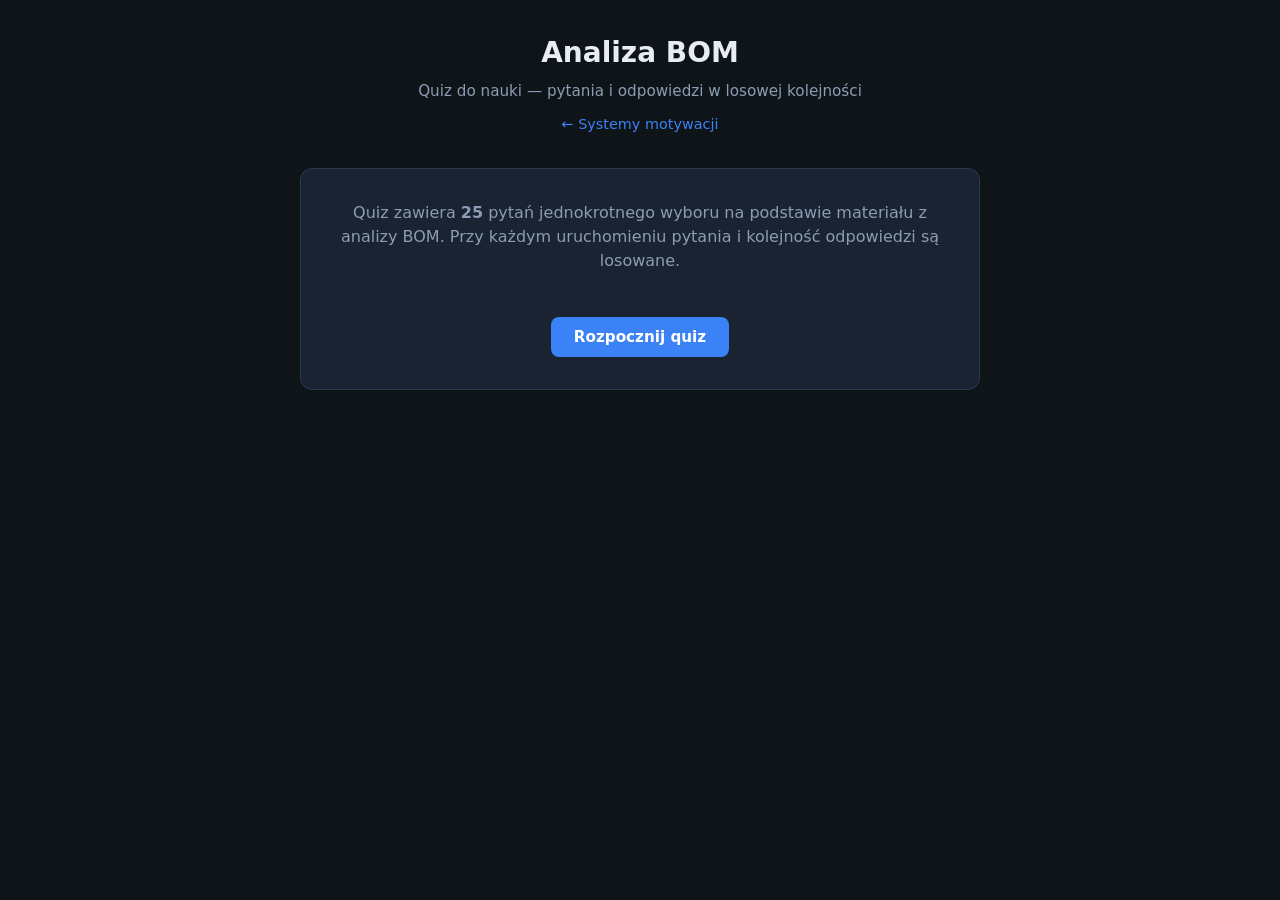
==== analiza-bom/index.html @ aa4360fb "Dodaj quiz Analiza BOM i nawigację między quizami. 50 pytań z CSV, wspólny styl i logika, dostęp pod" ====
<!DOCTYPE html>
<html lang="pl">
<head>
  <meta charset="UTF-8">
  <meta name="viewport" content="width=device-width, initial-scale=1.0">
  <title>Quiz — Analiza BOM</title>
  <link rel="stylesheet" href="../style.css">
</head>
<body>
  <div class="app">
    <header>
      <h1>Analiza BOM</h1>
      <p class="subtitle">Quiz do nauki — pytania i odpowiedzi w losowej kolejności</p>
      <p class="quiz-nav"><a href="../index.html">← Systemy motywacji</a></p>
    </header>

    <section id="screen-start" class="screen active start-screen">
      <div class="card">
        <p>
          Quiz zawiera <strong id="question-count">25</strong> pytań jednokrotnego wyboru
          na podstawie materiału z analizy BOM. Przy każdym uruchomieniu
          pytania i kolejność odpowiedzi są losowane.
        </p>
        <button type="button" class="btn" id="btn-start">Rozpocznij quiz</button>
      </div>
    </section>

    <section id="screen-quiz" class="screen">
      <div class="progress-bar">
        <div class="progress-fill" id="progress-fill" style="width: 0%"></div>
      </div>
      <p class="progress-text" id="progress-text">Pytanie 1 z 50</p>

      <div class="card">
        <span class="category-tag" id="category"></span>
        <p class="question-text" id="question"></p>
        <div class="options" id="options"></div>
        <div class="feedback hidden" id="feedback"></div>
        <button type="button" class="btn hidden" id="btn-next">Następne pytanie</button>
      </div>
    </section>

    <section id="screen-result" class="screen start-screen">
      <div class="card">
        <p class="result-message" id="result-message"></p>
        <div class="stats">
          <div class="stat">
            <div class="stat-value" id="score-value">0</div>
            <div class="stat-label">poprawnych</div>
          </div>
          <div class="stat">
            <div class="stat-value" id="total-value">50</div>
            <div class="stat-label">pytań</div>
          </div>
        </div>
        <button type="button" class="btn" id="btn-restart">Powtórz quiz</button>
      </div>
    </section>
  </div>

  <script src="questions.js"></script>
  <script src="../app.js"></script>
</body>
</html>
---- style.css ----
*,
*::before,
*::after {
  box-sizing: border-box;
}

:root {
  --bg: #0f1419;
  --surface: #1a2332;
  --surface-hover: #243044;
  --border: #2d3a4f;
  --text: #e8edf4;
  --text-muted: #8b9cb3;
  --accent: #3b82f6;
  --accent-hover: #2563eb;
  --success: #22c55e;
  --success-bg: rgba(34, 197, 94, 0.12);
  --error: #ef4444;
  --error-bg: rgba(239, 68, 68, 0.12);
  --radius: 12px;
  --font: "Segoe UI", system-ui, -apple-system, sans-serif;
}

body {
  margin: 0;
  min-height: 100vh;
  font-family: var(--font);
  background: var(--bg);
  color: var(--text);
  line-height: 1.5;
}

.app {
  max-width: 720px;
  margin: 0 auto;
  padding: 2rem 1.25rem 3rem;
}

header {
  text-align: center;
  margin-bottom: 2rem;
}

header h1 {
  margin: 0 0 0.35rem;
  font-size: 1.75rem;
  font-weight: 700;
}

header .subtitle {
  margin: 0;
  color: var(--text-muted);
  font-size: 0.95rem;
}

.quiz-nav {
  margin: 0.75rem 0 0;
  font-size: 0.9rem;
}

.quiz-nav a {
  color: var(--accent);
  text-decoration: none;
}

.quiz-nav a:hover {
  text-decoration: underline;
}

.progress-bar {
  height: 6px;
  background: var(--border);
  border-radius: 3px;
  overflow: hidden;
  margin-bottom: 0.5rem;
}

.progress-fill {
  height: 100%;
  background: var(--accent);
  border-radius: 3px;
  transition: width 0.3s ease;
}

.progress-text {
  font-size: 0.85rem;
  color: var(--text-muted);
  margin-bottom: 1.5rem;
}

.card {
  background: var(--surface);
  border: 1px solid var(--border);
  border-radius: var(--radius);
  padding: 1.5rem;
}

.question-text {
  font-size: 1.1rem;
  font-weight: 500;
  margin: 0 0 1.25rem;
}

.category-tag {
  display: inline-block;
  font-size: 0.75rem;
  font-weight: 600;
  text-transform: uppercase;
  letter-spacing: 0.04em;
  color: var(--accent);
  background: rgba(59, 130, 246, 0.15);
  padding: 0.2rem 0.55rem;
  border-radius: 4px;
  margin-bottom: 0.75rem;
}

.options {
  display: flex;
  flex-direction: column;
  gap: 0.6rem;
}

.option {
  display: flex;
  align-items: flex-start;
  gap: 0.75rem;
  width: 100%;
  padding: 0.85rem 1rem;
  text-align: left;
  font-family: inherit;
  font-size: 0.95rem;
  color: var(--text);
  background: var(--bg);
  border: 2px solid var(--border);
  border-radius: 8px;
  cursor: pointer;
  transition: border-color 0.15s, background 0.15s;
}

.option:hover:not(:disabled) {
  border-color: var(--accent);
  background: var(--surface-hover);
}

.option:disabled {
  cursor: default;
}

.option-letter {
  flex-shrink: 0;
  width: 1.6rem;
  height: 1.6rem;
  display: flex;
  align-items: center;
  justify-content: center;
  font-weight: 700;
  font-size: 0.8rem;
  background: var(--border);
  border-radius: 6px;
}

.option.correct {
  border-color: var(--success);
  background: var(--success-bg);
}

.option.correct .option-letter {
  background: var(--success);
  color: #fff;
}

.option.wrong {
  border-color: var(--error);
  background: var(--error-bg);
}

.option.wrong .option-letter {
  background: var(--error);
  color: #fff;
}

.feedback {
  margin-top: 1.25rem;
  padding: 1rem;
  border-radius: 8px;
  font-size: 0.95rem;
}

.feedback.correct {
  background: var(--success-bg);
  border: 1px solid rgba(34, 197, 94, 0.35);
  color: #86efac;
}

.feedback.incorrect {
  background: var(--error-bg);
  border: 1px solid rgba(239, 68, 68, 0.35);
  color: #fca5a5;
}

.feedback strong {
  display: block;
  margin-bottom: 0.35rem;
}

.btn {
  display: inline-block;
  margin-top: 1.25rem;
  padding: 0.7rem 1.4rem;
  font-family: inherit;
  font-size: 0.95rem;
  font-weight: 600;
  color: #fff;
  background: var(--accent);
  border: none;
  border-radius: 8px;
  cursor: pointer;
  transition: background 0.15s;
}

.btn:hover {
  background: var(--accent-hover);
}

.btn-secondary {
  background: transparent;
  color: var(--text-muted);
  border: 1px solid var(--border);
  margin-left: 0.5rem;
}

.btn-secondary:hover {
  background: var(--surface-hover);
  color: var(--text);
}

.screen {
  display: none;
}

.screen.active {
  display: block;
}

.start-screen {
  text-align: center;
}

.start-screen .card {
  padding: 2rem;
}

.start-screen p {
  color: var(--text-muted);
  margin: 0 0 1.5rem;
}

.stats {
  display: flex;
  justify-content: center;
  gap: 2rem;
  margin: 1.5rem 0;
}

.stat {
  text-align: center;
}

.stat-value {
  font-size: 2rem;
  font-weight: 700;
  color: var(--accent);
}

.stat-label {
  font-size: 0.85rem;
  color: var(--text-muted);
}

.result-message {
  font-size: 1.15rem;
  margin: 0 0 0.5rem;
}

.hidden {
  display: none !important;
}
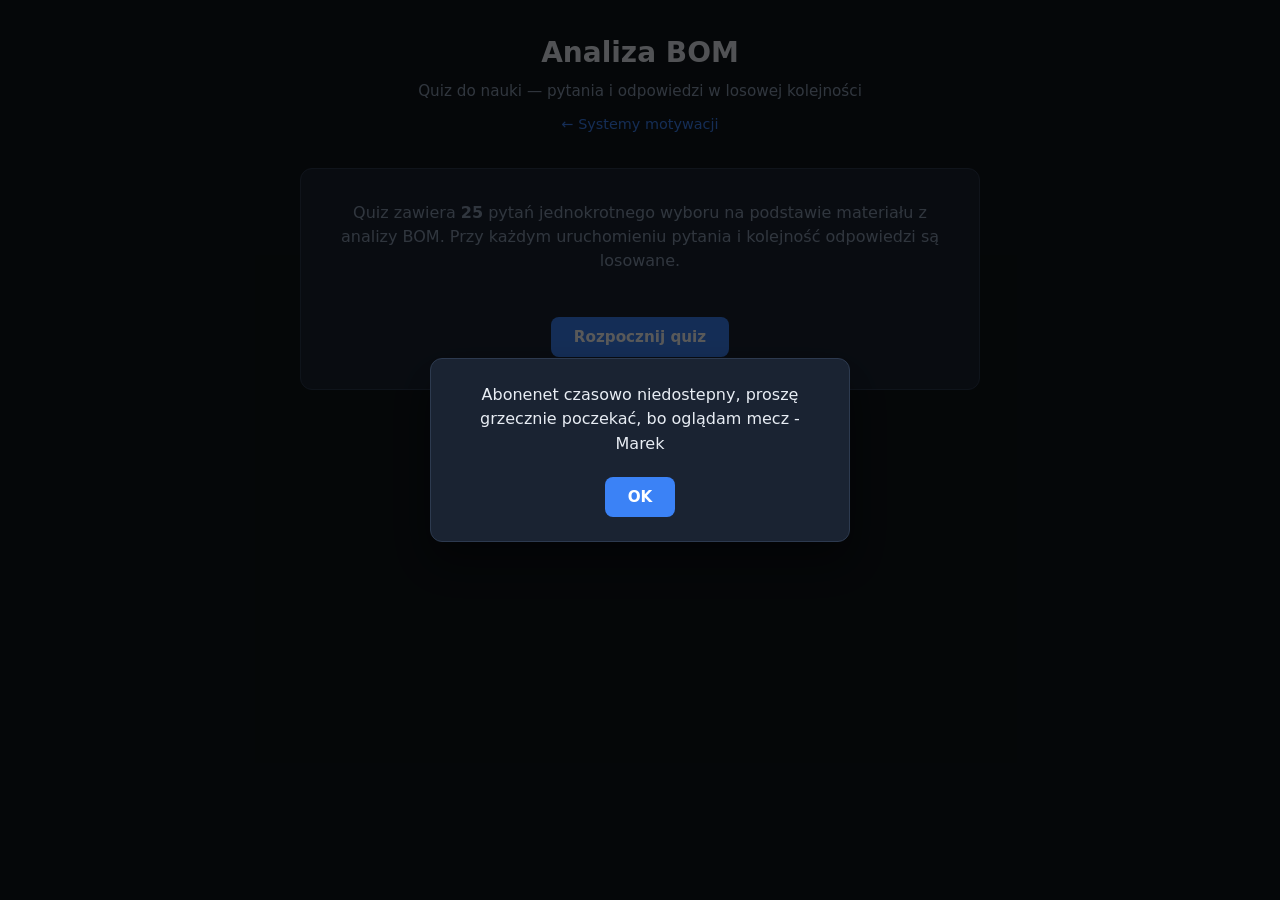
==== commit 229a3b9d: "Popup" ====
--- a/analiza-bom/index.html
+++ b/analiza-bom/index.html
@@ -58,7 +58,20 @@
     </section>
   </div>
 
+  <div class="popup-overlay" id="popup-overlay" role="dialog" aria-modal="true" aria-labelledby="popup-message">
+    <div class="popup-card">
+      <p id="popup-message">Abonenet czasowo niedostepny, proszę grzecznie poczekać, bo oglądam mecz - Marek</p>
+      <button type="button" class="btn" id="popup-close">OK</button>
+    </div>
+  </div>
+
   <script src="questions.js"></script>
   <script src="../app.js"></script>
+  <script>
+    const popup = document.getElementById("popup-overlay");
+    document.getElementById("popup-close").addEventListener("click", () => {
+      popup.classList.add("hidden");
+    });
+  </script>
 </body>
 </html>
--- a/style.css
+++ b/style.css
@@ -285,3 +285,40 @@
 .hidden {
   display: none !important;
 }
+
+.popup-overlay {
+  position: fixed;
+  inset: 0;
+  z-index: 1000;
+  display: flex;
+  align-items: center;
+  justify-content: center;
+  padding: 1.25rem;
+  background: rgba(0, 0, 0, 0.65);
+}
+
+.popup-overlay.hidden {
+  display: none;
+}
+
+.popup-card {
+  max-width: 420px;
+  width: 100%;
+  background: var(--surface);
+  border: 1px solid var(--border);
+  border-radius: var(--radius);
+  padding: 1.5rem;
+  text-align: center;
+  box-shadow: 0 20px 40px rgba(0, 0, 0, 0.4);
+}
+
+.popup-card p {
+  margin: 0 0 1.25rem;
+  font-size: 1rem;
+  line-height: 1.55;
+  color: var(--text);
+}
+
+.popup-card .btn {
+  margin-top: 0;
+}
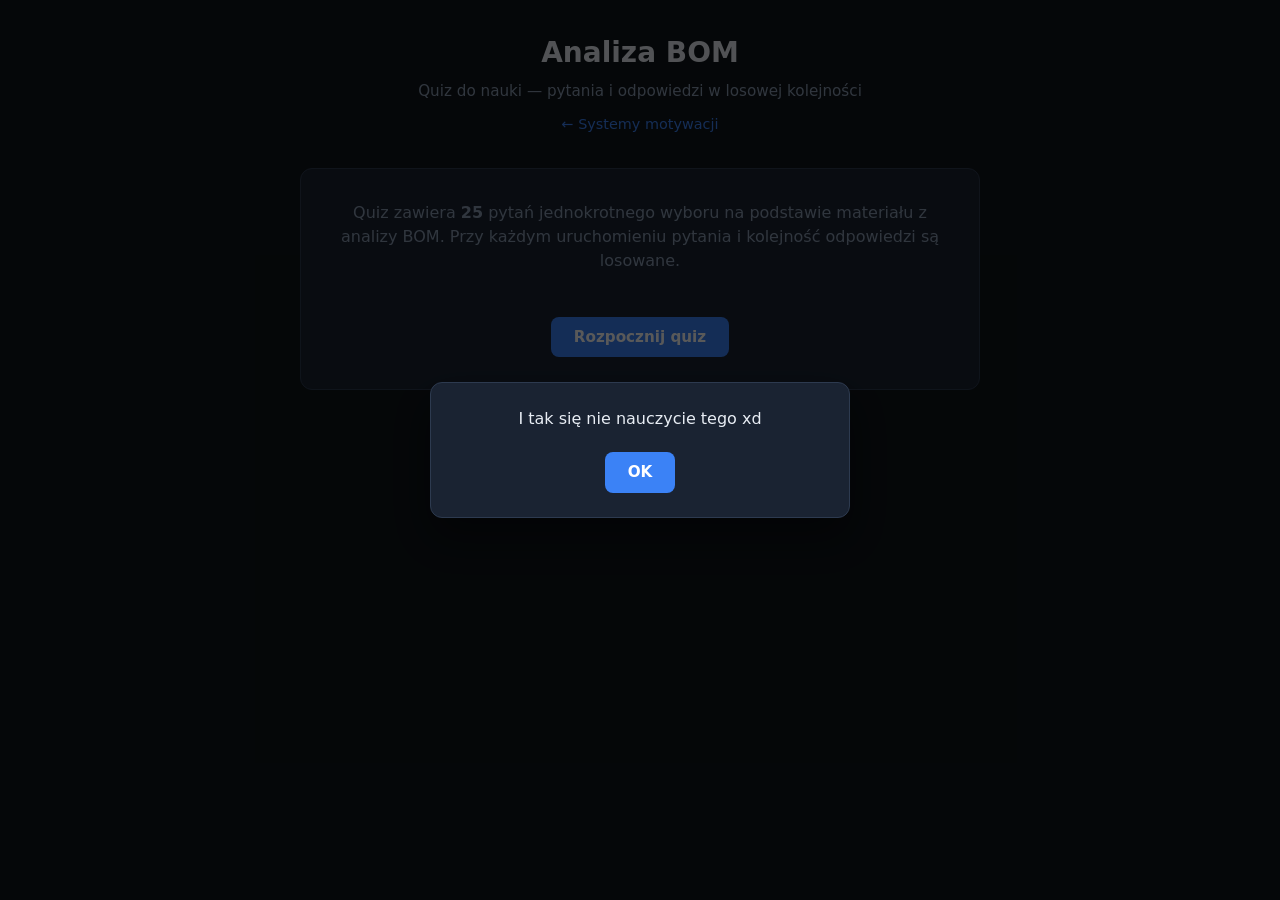
==== commit ad6a5d31: "xd" ====
--- a/analiza-bom/index.html
+++ b/analiza-bom/index.html
@@ -60,7 +60,7 @@
 
   <div class="popup-overlay" id="popup-overlay" role="dialog" aria-modal="true" aria-labelledby="popup-message">
     <div class="popup-card">
-      <p id="popup-message">Abonenet czasowo niedostepny, proszę grzecznie poczekać, bo oglądam mecz - Marek</p>
+      <p id="popup-message">I tak się nie nauczycie tego xd</p>
       <button type="button" class="btn" id="popup-close">OK</button>
     </div>
   </div>
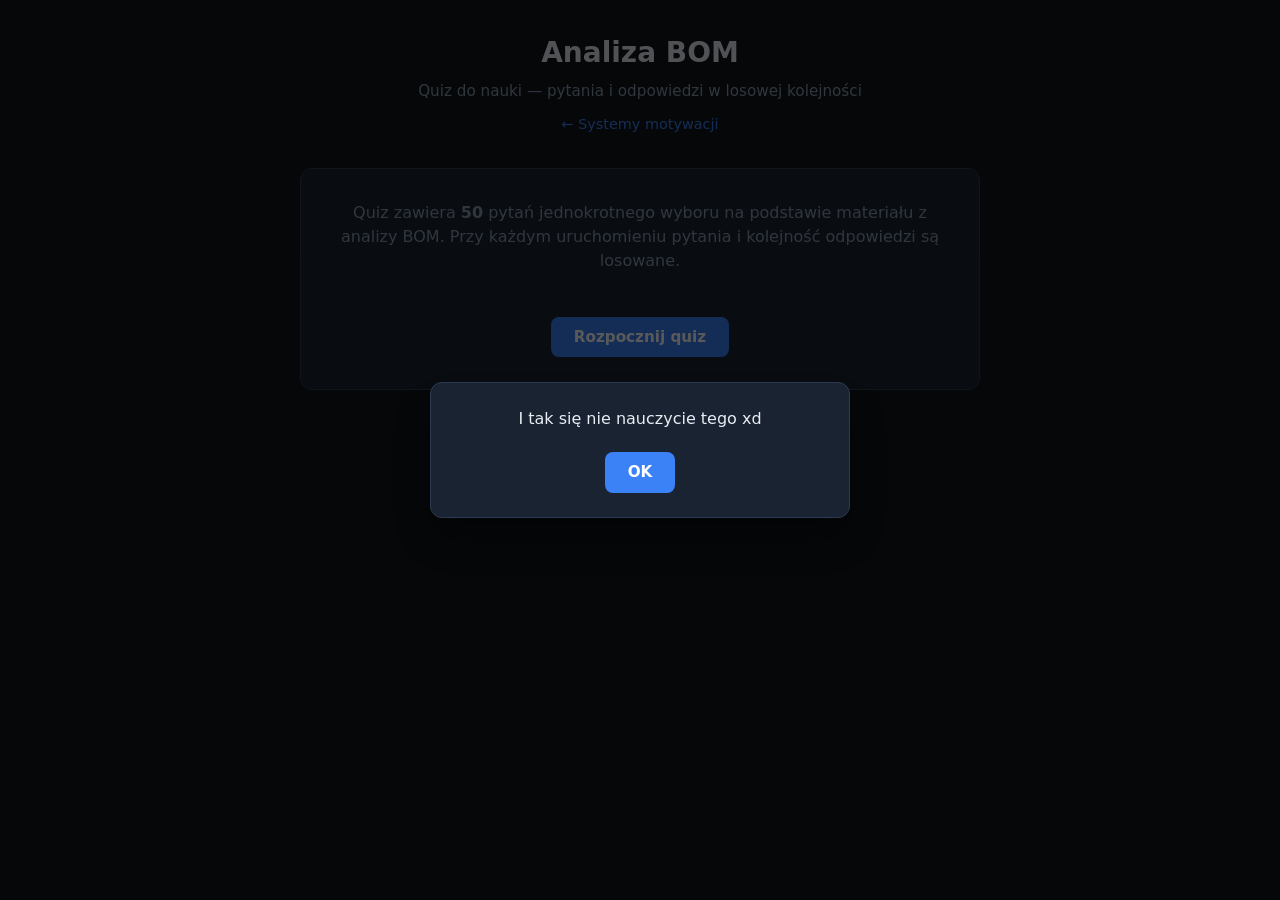
==== commit cc7cb3fc: "Text" ====
--- a/analiza-bom/index.html
+++ b/analiza-bom/index.html
@@ -17,7 +17,7 @@
     <section id="screen-start" class="screen active start-screen">
       <div class="card">
         <p>
-          Quiz zawiera <strong id="question-count">25</strong> pytań jednokrotnego wyboru
+          Quiz zawiera <strong id="question-count">50</strong> pytań jednokrotnego wyboru
           na podstawie materiału z analizy BOM. Przy każdym uruchomieniu
           pytania i kolejność odpowiedzi są losowane.
         </p>
@@ -41,7 +41,7 @@
     </section>
 
     <section id="screen-result" class="screen start-screen">
-      <div class="card">
+        <div class="card">
         <p class="result-message" id="result-message"></p>
         <div class="stats">
           <div class="stat">
